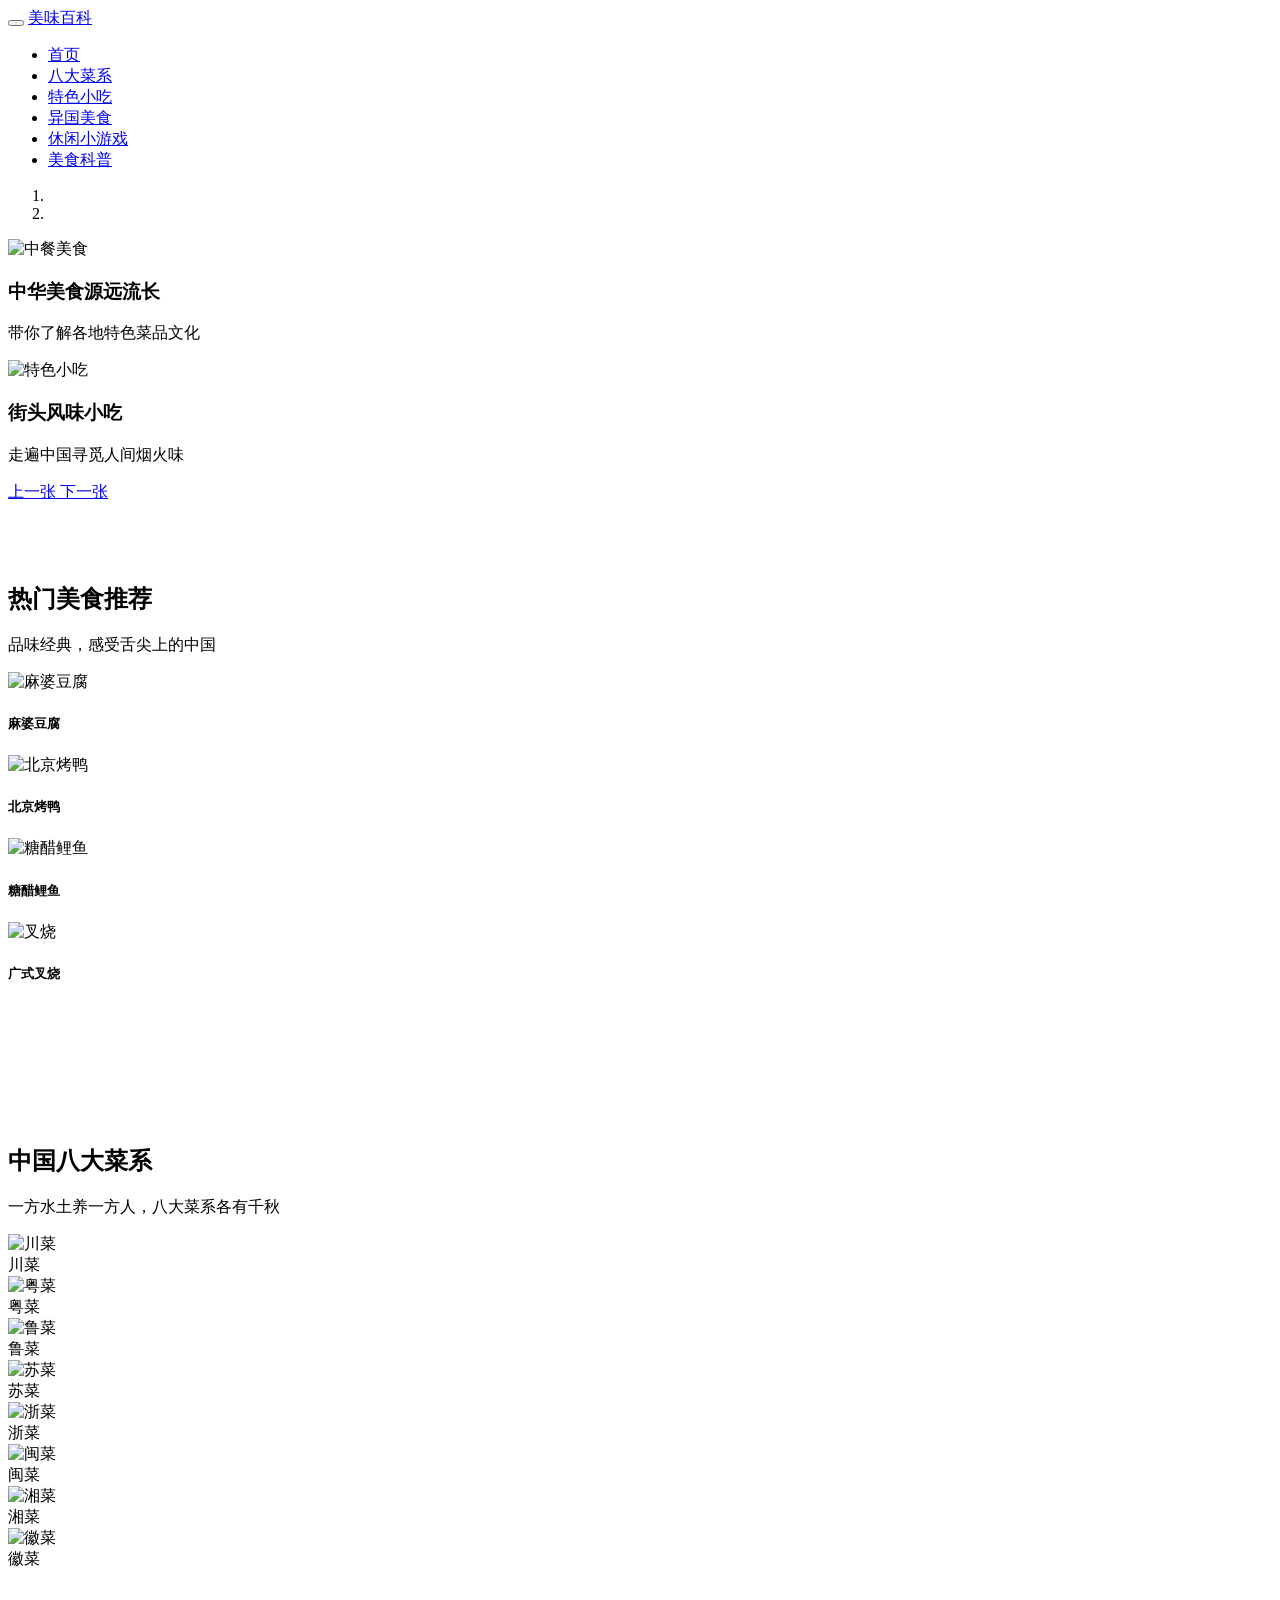
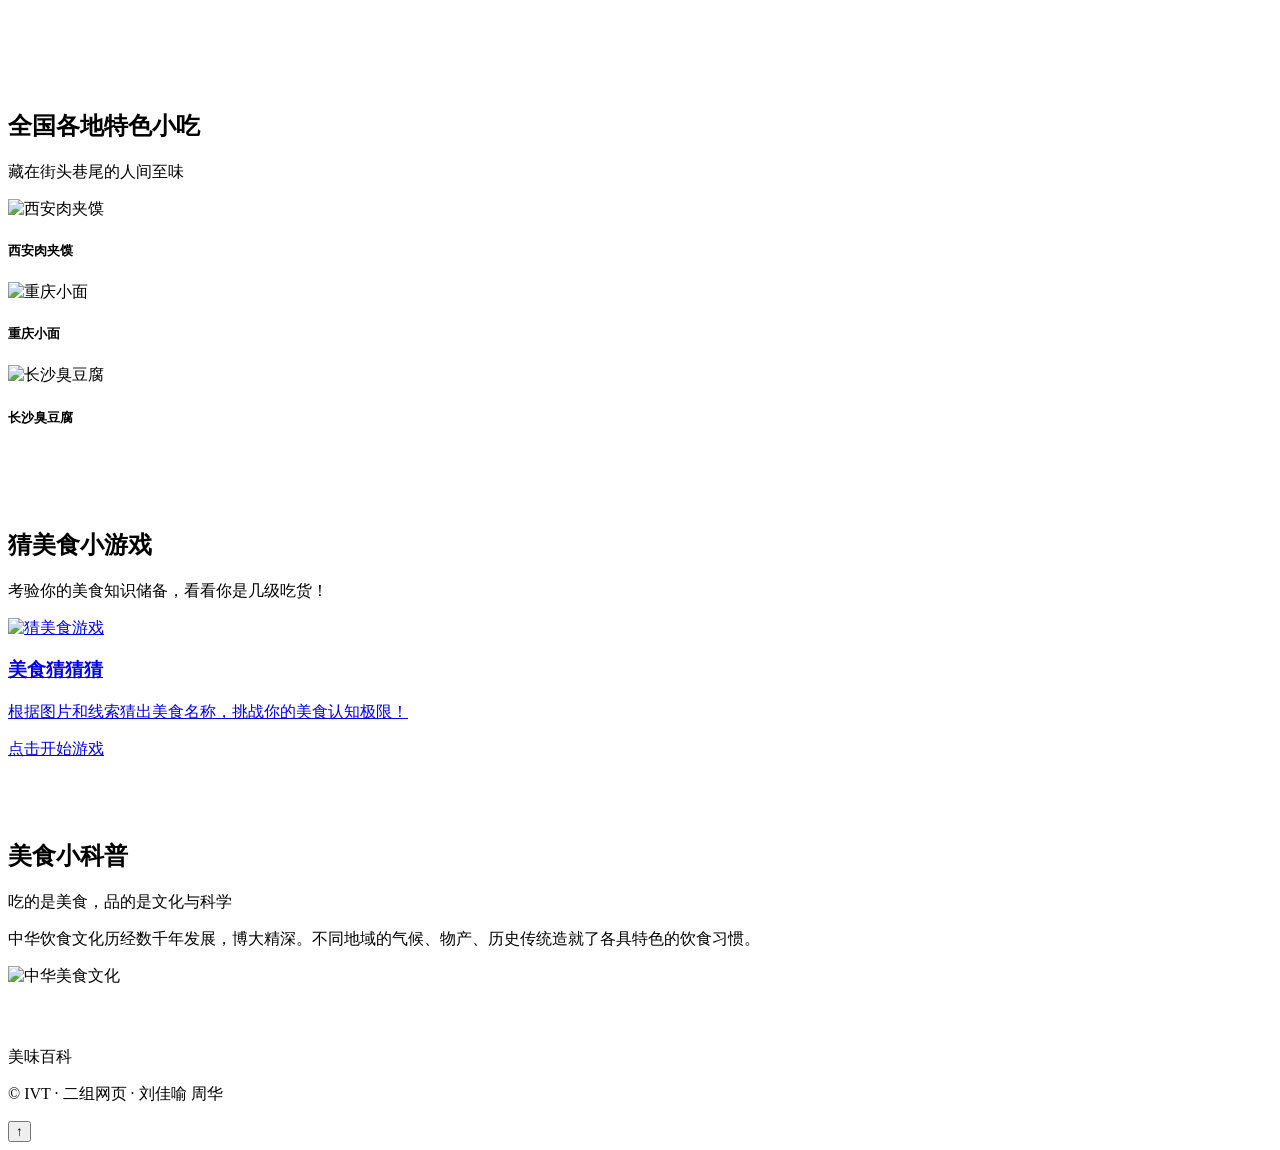
==== index.html @ beabc010 "第1步：将index.html移到根目录" ====
<!DOCTYPE html>
<html lang="zh-CN">
<head>
    <meta charset="UTF-8">
    <meta name="viewport" content="width=device-width, initial-scale=1.0">
    <title>美味百科 - 美食介绍科普网站</title>
    <link rel="stylesheet" type="text/css" href="css/bootstrap.min.css"/>
    <link rel="preconnect" href="https://fonts.googleapis.com">
    <link rel="preconnect" href="https://fonts.gstatic.com" crossorigin>
    <link href="https://fonts.googleapis.com/css2?family=Noto+Serif+SC:wght@400;600;700;900&family=Noto+Sans+SC:wght@300;400;500;700&display=swap" rel="stylesheet">
    <link rel="stylesheet" type="text/css" href="css/csgo.css"/>
</head>
<body>

<!-- 导航栏 -->
<nav class="navbar navbar-fixed-top" id="mainNav">
    <div class="container">
        <div class="navbar-header">
            <button type="button" class="navbar-toggle collapsed" data-toggle="collapse" data-target="#navMenu">
                <span class="icon-bar"></span><span class="icon-bar"></span><span class="icon-bar"></span>
            </button>
            <a class="navbar-brand" href="#">美味百科</a>
        </div>
        <div class="collapse navbar-collapse" id="navMenu">
            <ul class="nav navbar-nav navbar-right">
                <li class="active"><a href="#top">首页</a></li>
                <li><a href="#caixi">八大菜系</a></li>
                <li><a href="#xiaochi">特色小吃</a></li>
                <li><a href="#abroad">异国美食</a></li>
                <li><a href="#gameBox">休闲小游戏</a></li>
                <li><a href="#know">美食科普</a></li>
            </ul>
        </div>
    </div>
</nav>

<!-- Banner -->
<section class="banner-section" id="top">
    <div class="container">
        <div id="foodBanner" class="carousel slide" data-ride="carousel" data-interval="4000">
            <ol class="carousel-indicators">
                <li data-target="#foodBanner" data-slide-to="0" class="active"></li>
                <li data-target="#foodBanner" data-slide-to="1"></li>
            </ol>
            <div class="carousel-inner" role="listbox">
                <div class="item active">
                    <img src="img/tp/k.jpeg" alt="中餐美食">
                    <div class="carousel-caption"><h3>中华美食源远流长</h3><p>带你了解各地特色菜品文化</p></div>
                </div>
                <div class="item">
                    <img src="img/tp/t.jpeg" alt="特色小吃">
                    <div class="carousel-caption"><h3>街头风味小吃</h3><p>走遍中国寻觅人间烟火味</p></div>
                </div>
            </div>
            <a class="left carousel-control" href="#foodBanner" role="button" data-slide="prev">
                <span class="glyphicon glyphicon-chevron-left"></span><span class="sr-only">上一张</span>
            </a>
            <a class="right carousel-control" href="#foodBanner" role="button" data-slide="next">
                <span class="glyphicon glyphicon-chevron-right"></span><span class="sr-only">下一张</span>
            </a>
        </div>
    </div>
</section>

<!-- 热门美食推荐 -->
<section class="container" style="padding-top:60px;padding-bottom:60px;" id="hot">
    <div class="section-header reveal">
        <h2 class="section-title">热门美食推荐</h2>
        <p class="section-subtitle">品味经典，感受舌尖上的中国</p>
    </div>
    <div class="row">
        <div class="col-sm-6 col-md-3"><div class="food-card"><img src="img/tp/mpdf.jpeg" class="food-card-img" alt="麻婆豆腐"><div class="food-card-body"><h5 class="food-card-title">麻婆豆腐</h5></div></div></div>
        <div class="col-sm-6 col-md-3"><div class="food-card"><img src="img/tp/bjky.jpeg" class="food-card-img" alt="北京烤鸭"><div class="food-card-body"><h5 class="food-card-title">北京烤鸭</h5></div></div></div>
        <div class="col-sm-6 col-md-3"><div class="food-card"><img src="img/tp/tcly.jpeg" class="food-card-img" alt="糖醋鲤鱼"><div class="food-card-body"><h5 class="food-card-title">糖醋鲤鱼</h5></div></div></div>
        <div class="col-sm-6 col-md-3"><div class="food-card"><img src="img/tp/gscs.jpeg" class="food-card-img" alt="叉烧"><div class="food-card-body"><h5 class="food-card-title">广式叉烧</h5></div></div></div>
    </div>
</section>

<!-- 八大菜系 -->
<section id="caixi" style="padding-top:60px;padding-bottom:60px;">
    <div class="container">
        <div class="section-header reveal"><h2 class="section-title">中国八大菜系</h2><p class="section-subtitle">一方水土养一方人，八大菜系各有千秋</p></div>
        <div class="row">
            <div class="col-sm-6 col-md-3 reveal"><div class="cuisine-card cuisine-sichuan"><img src="img/tp/cc.jpg" alt="川菜"><div class="cuisine-name">川菜</div></div></div>
            <div class="col-sm-6 col-md-3 reveal"><div class="cuisine-card cuisine-guangdong"><img src="img/tp/yc.jpg" alt="粤菜"><div class="cuisine-name">粤菜</div></div></div>
            <div class="col-sm-6 col-md-3 reveal"><div class="cuisine-card cuisine-shandong"><img src="img/tp/lc.jpg" alt="鲁菜"><div class="cuisine-name">鲁菜</div></div></div>
            <div class="col-sm-6 col-md-3 reveal"><div class="cuisine-card cuisine-jiangsu"><img src="img/tp/sc.jpg" alt="苏菜"><div class="cuisine-name">苏菜</div></div></div>
            <div class="col-sm-6 col-md-3 reveal"><div class="cuisine-card cuisine-zhejiang"><img src="img/tp/zc.jpg" alt="浙菜"><div class="cuisine-name">浙菜</div></div></div>
            <div class="col-sm-6 col-md-3 reveal"><div class="cuisine-card cuisine-fujian"><img src="img/tp/mc.jpg" alt="闽菜"><div class="cuisine-name">闽菜</div></div></div>
            <div class="col-sm-6 col-md-3 reveal"><div class="cuisine-card cuisine-hunan"><img src="img/tp/xc.jpg" alt="湘菜"><div class="cuisine-name">湘菜</div></div></div>
            <div class="col-sm-6 col-md-3 reveal"><div class="cuisine-card cuisine-anhui"><img src="img/tp/wc.jpg" alt="徽菜"><div class="cuisine-name">徽菜</div></div></div>
        </div>
    </div>
</section>

<!-- 特色小吃 -->
<section id="xiaochi" class="snack-section" style="padding-top:60px;padding-bottom:60px;">
    <div class="container">
        <div class="section-header reveal">
            <h2 class="section-title">全国各地特色小吃</h2>
            <p class="section-subtitle">藏在街头巷尾的人间至味</p>
        </div>
        <div class="row">
            <div class="col-md-4 col-sm-6 reveal"><div class="snack-card"><div class="snack-img-wrap"><img src="img/tp/rjm.jpg" alt="西安肉夹馍"></div><div class="snack-body"><h5>西安肉夹馍</h5></div></div></div>
            <div class="col-md-4 col-sm-6 reveal"><div class="snack-card"><div class="snack-img-wrap"><img src="img/tp/cqxm.jpg" alt="重庆小面"></div><div class="snack-body"><h5>重庆小面</h5></div></div></div>
            <div class="col-md-4 col-sm-6 reveal"><div class="snack-card"><div class="snack-img-wrap"><img src="img/tp/sxcdf.jpg" alt="长沙臭豆腐"></div><div class="snack-body"><h5>长沙臭豆腐</h5></div></div></div>
        </div>
    </div>
</section>

<!-- 休闲小游戏 -->
<section class="game-section" id="gameBox">
    <div class="container">
        <div class="section-header reveal">
            <h2 class="section-title">猜美食小游戏</h2>
            <p class="section-subtitle">考验你的美食知识储备，看看你是几级吃货！</p>
        </div>
        <a href="ms.html" class="game-link reveal">
            <div class="game-inner">
                <div class="game-thumb-wrap"><img src="img/12.jpg" class="game-thumb" alt="猜美食游戏"></div>
                <div class="game-info-wrap">
                    <h3>美食猜猜猜</h3>
                    <p>根据图片和线索猜出美食名称，挑战你的美食认知极限！</p>
                    <span class="game-btn">点击开始游戏</span>
                </div>
            </div>
        </a>
    </div>
</section>

<!-- 美食科普 -->
<section id="know" class="science-section" style="padding-top:60px;padding-bottom:60px;">
    <div class="container">
        <div class="section-header reveal">
            <h2 class="section-title">美食小科普</h2>
            <p class="section-subtitle">吃的是美食，品的是文化与科学</p>
        </div>

        <div class="science-box reveal">
            <p>中华饮食文化历经数千年发展，博大精深。不同地域的气候、物产、历史传统造就了各具特色的饮食习惯。</p>
            <img src="img/tp/zgms.jpg" alt="中华美食文化">
        </div>
    </div>
</section>

<!-- 页脚 -->
<footer>
    <div class="container text-center">
        <div class="footer-brand">美味百科</div>
        <p>&copy; IVT &middot; 二组网页 &middot; 刘佳喻 周华</p>
    </div>
</footer>

<button class="back-to-top" id="backToTop" aria-label="回到顶部">&uarr;</button>

<script src="js/jquery.min.js"></script>
<script src="js/bootstrap.min.js"></script>
<script src="js/main.js"></script>
<script>
(function ($) {
    'use strict';

    var $nav = $('#mainNav');
    $(window).on('scroll', function () {
        $nav.toggleClass('scrolled', $(this).scrollTop() > 50);
    });

    var $sections = $('section[id]');
    var $navLinks = $('.navbar .nav > li > a');
    function activateNav() {
        var scrollY = $(window).scrollTop() + 100;
        $sections.each(function () {
            var top = $(this).offset().top;
            var height = $(this).outerHeight();
            var id = $(this).attr('id');
            if (scrollY >= top && scrollY < top + height) {
                $navLinks.parent().removeClass('active');
                $navLinks.filter('[href="#' + id + '"]').parent().addClass('active');
            }
        });
    }
    $(window).on('scroll', activateNav);

    $('a[href^="#"]').on('click', function (e) {
        var target = $(this.getAttribute('href'));
        if (target.length) {
            e.preventDefault();
            $('html, body').stop().animate({ scrollTop: target.offset().top - 60 }, 500);
            $('#navMenu').collapse('hide');
        }
    });

    var $reveals = $('.reveal');
    function checkReveal() {
        var windowBottom = $(window).scrollTop() + $(window).height();
        $reveals.each(function () {
            if ($(this).offset().top < windowBottom - 60) {
                $(this).addClass('visible');
            }
        });
    }
    $(window).on('scroll', checkReveal);
    checkReveal();

    var $btnTop = $('#backToTop');
    $(window).on('scroll', function () { $btnTop.toggleClass('visible', $(this).scrollTop() > 400); });
    $btnTop.on('click', function () { $('html, body').stop().animate({ scrollTop: 0 }, 500); });

})(jQuery);
</script>
</body>
</html>
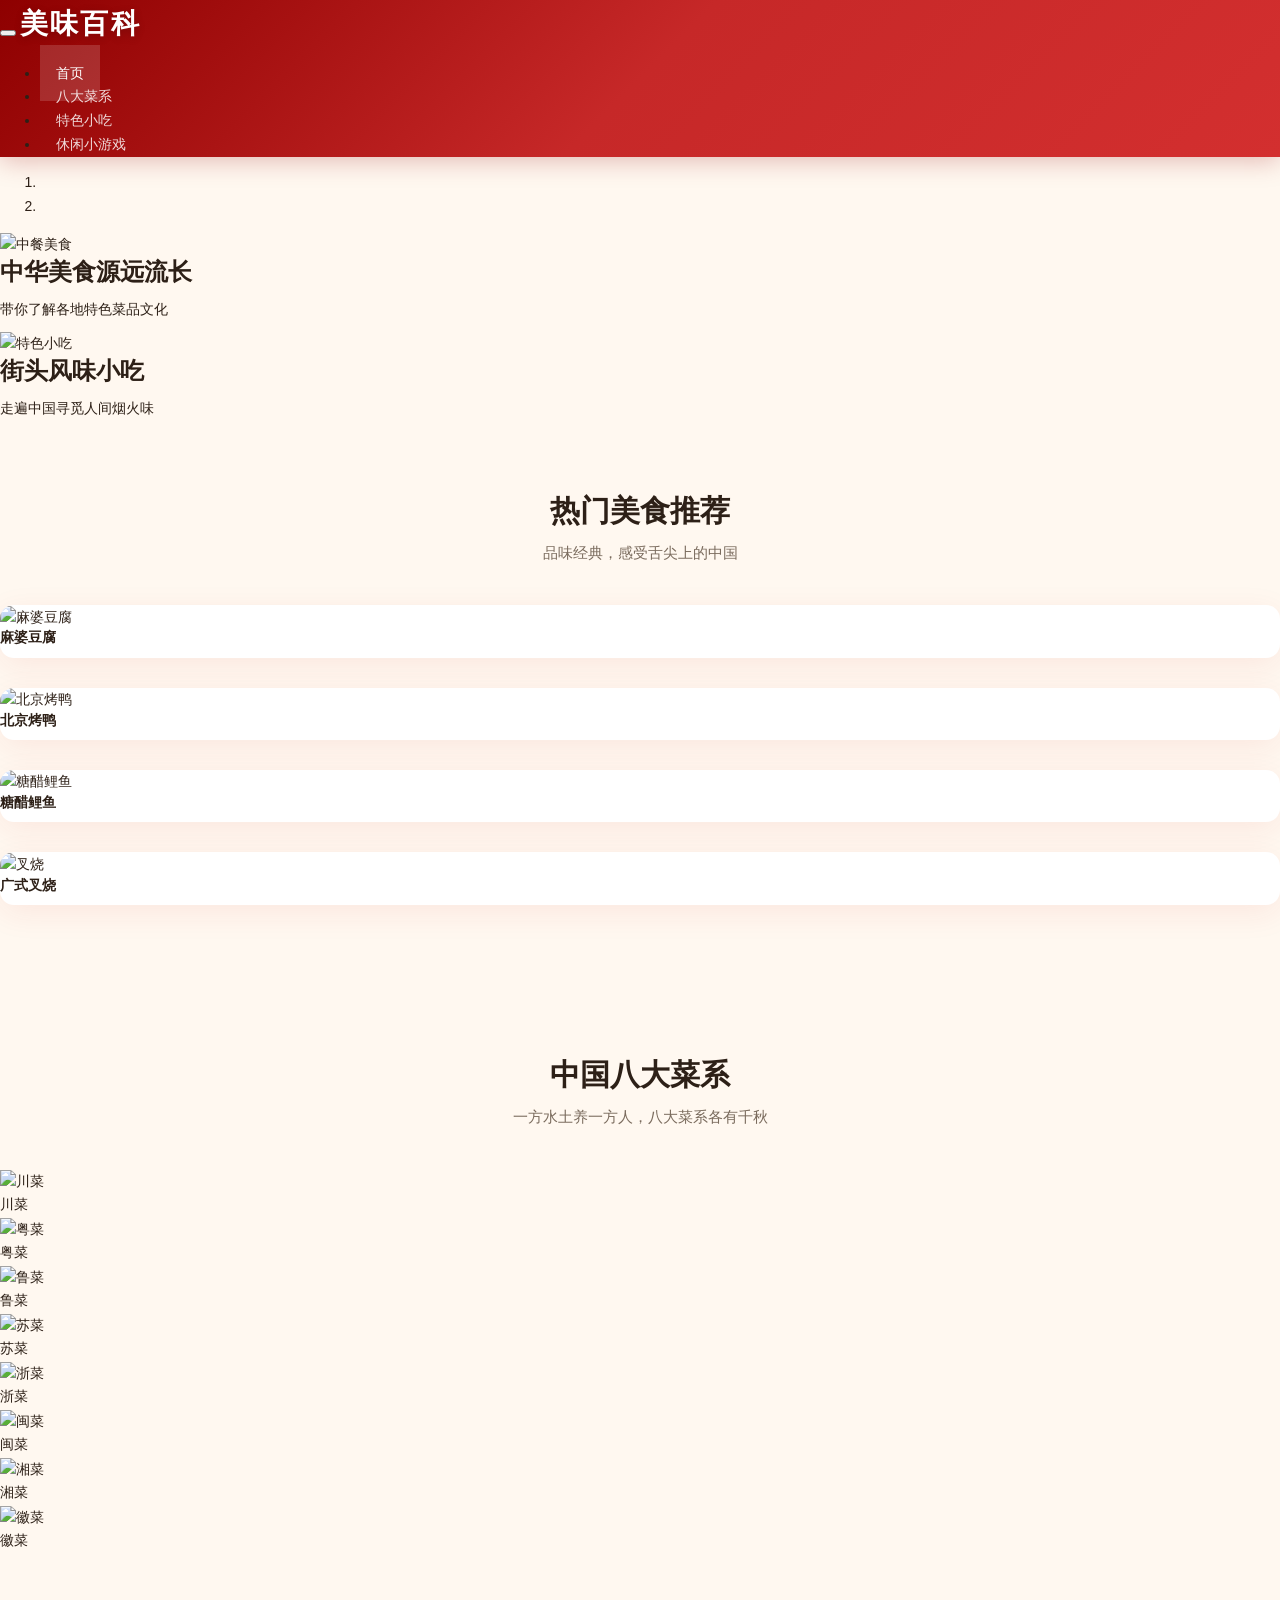
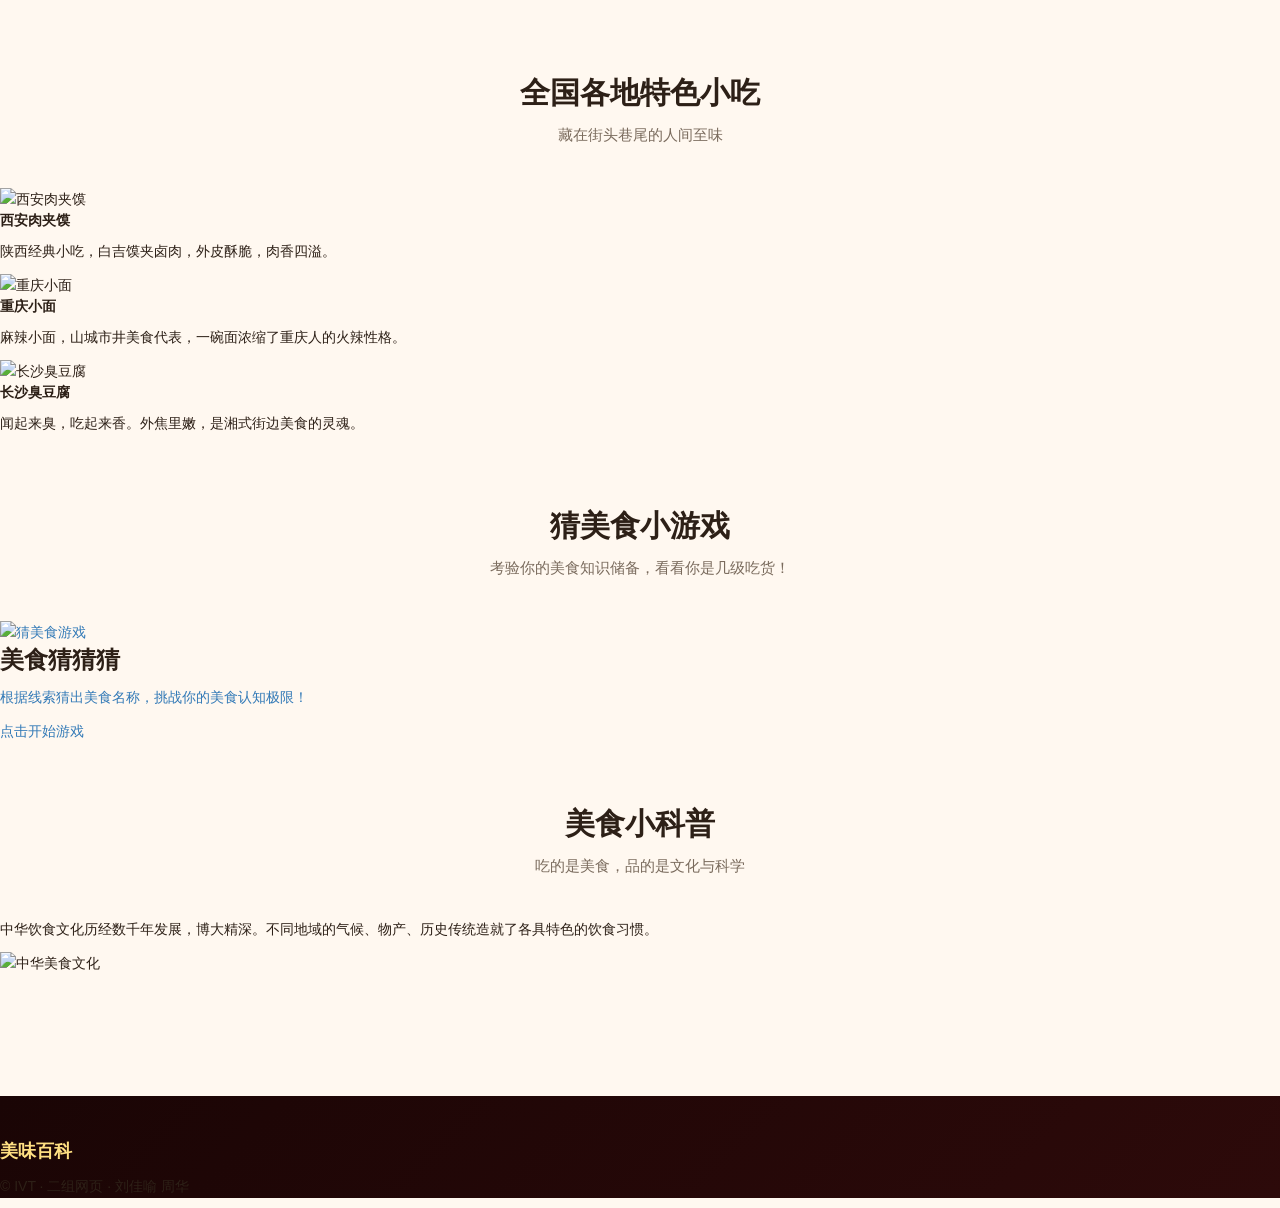
==== commit 962cbd80: "修复：用Unsplash CDN图片替代本地图片，解决照片无法显示问题" ====
--- a/index.html
+++ b/index.html
@@ -26,9 +26,7 @@
                 <li class="active"><a href="#top">首页</a></li>
                 <li><a href="#caixi">八大菜系</a></li>
                 <li><a href="#xiaochi">特色小吃</a></li>
-                <li><a href="#abroad">异国美食</a></li>
                 <li><a href="#gameBox">休闲小游戏</a></li>
-                <li><a href="#know">美食科普</a></li>
             </ul>
         </div>
     </div>
@@ -44,11 +42,11 @@
             </ol>
             <div class="carousel-inner" role="listbox">
                 <div class="item active">
-                    <img src="img/tp/k.jpeg" alt="中餐美食">
+                    <img src="https://images.unsplash.com/photo-1546069901-ba9599a7e63c?w=800&h=400&fit=crop" alt="中餐美食">
                     <div class="carousel-caption"><h3>中华美食源远流长</h3><p>带你了解各地特色菜品文化</p></div>
                 </div>
                 <div class="item">
-                    <img src="img/tp/t.jpeg" alt="特色小吃">
+                    <img src="https://images.unsplash.com/photo-1556688266-0dd1d0d9a5c5?w=800&h=400&fit=crop" alt="特色小吃">
                     <div class="carousel-caption"><h3>街头风味小吃</h3><p>走遍中国寻觅人间烟火味</p></div>
                 </div>
             </div>
@@ -69,10 +67,10 @@
         <p class="section-subtitle">品味经典，感受舌尖上的中国</p>
     </div>
     <div class="row">
-        <div class="col-sm-6 col-md-3"><div class="food-card"><img src="img/tp/mpdf.jpeg" class="food-card-img" alt="麻婆豆腐"><div class="food-card-body"><h5 class="food-card-title">麻婆豆腐</h5></div></div></div>
-        <div class="col-sm-6 col-md-3"><div class="food-card"><img src="img/tp/bjky.jpeg" class="food-card-img" alt="北京烤鸭"><div class="food-card-body"><h5 class="food-card-title">北京烤鸭</h5></div></div></div>
-        <div class="col-sm-6 col-md-3"><div class="food-card"><img src="img/tp/tcly.jpeg" class="food-card-img" alt="糖醋鲤鱼"><div class="food-card-body"><h5 class="food-card-title">糖醋鲤鱼</h5></div></div></div>
-        <div class="col-sm-6 col-md-3"><div class="food-card"><img src="img/tp/gscs.jpeg" class="food-card-img" alt="叉烧"><div class="food-card-body"><h5 class="food-card-title">广式叉烧</h5></div></div></div>
+        <div class="col-sm-6 col-md-3"><div class="food-card"><img src="https://images.unsplash.com/photo-1555939594-58d7cb561ae1?w=300&h=200&fit=crop" class="food-card-img" alt="麻婆豆腐"><div class="food-card-body"><h5 class="food-card-title">麻婆豆腐</h5></div></div></div>
+        <div class="col-sm-6 col-md-3"><div class="food-card"><img src="https://images.unsplash.com/photo-1596504335112-52a74d440aa1?w=300&h=200&fit=crop" class="food-card-img" alt="北京烤鸭"><div class="food-card-body"><h5 class="food-card-title">北京烤鸭</h5></div></div></div>
+        <div class="col-sm-6 col-md-3"><div class="food-card"><img src="https://images.unsplash.com/photo-1598103442097-8b74394b95c6?w=300&h=200&fit=crop" class="food-card-img" alt="糖醋鲤鱼"><div class="food-card-body"><h5 class="food-card-title">糖醋鲤鱼</h5></div></div></div>
+        <div class="col-sm-6 col-md-3"><div class="food-card"><img src="https://images.unsplash.com/photo-1546069901-ba9599a7e63c?w=300&h=200&fit=crop" class="food-card-img" alt="叉烧"><div class="food-card-body"><h5 class="food-card-title">广式叉烧</h5></div></div></div>
     </div>
 </section>
 
@@ -81,14 +79,14 @@
     <div class="container">
         <div class="section-header reveal"><h2 class="section-title">中国八大菜系</h2><p class="section-subtitle">一方水土养一方人，八大菜系各有千秋</p></div>
         <div class="row">
-            <div class="col-sm-6 col-md-3 reveal"><div class="cuisine-card cuisine-sichuan"><img src="img/tp/cc.jpg" alt="川菜"><div class="cuisine-name">川菜</div></div></div>
-            <div class="col-sm-6 col-md-3 reveal"><div class="cuisine-card cuisine-guangdong"><img src="img/tp/yc.jpg" alt="粤菜"><div class="cuisine-name">粤菜</div></div></div>
-            <div class="col-sm-6 col-md-3 reveal"><div class="cuisine-card cuisine-shandong"><img src="img/tp/lc.jpg" alt="鲁菜"><div class="cuisine-name">鲁菜</div></div></div>
-            <div class="col-sm-6 col-md-3 reveal"><div class="cuisine-card cuisine-jiangsu"><img src="img/tp/sc.jpg" alt="苏菜"><div class="cuisine-name">苏菜</div></div></div>
-            <div class="col-sm-6 col-md-3 reveal"><div class="cuisine-card cuisine-zhejiang"><img src="img/tp/zc.jpg" alt="浙菜"><div class="cuisine-name">浙菜</div></div></div>
-            <div class="col-sm-6 col-md-3 reveal"><div class="cuisine-card cuisine-fujian"><img src="img/tp/mc.jpg" alt="闽菜"><div class="cuisine-name">闽菜</div></div></div>
-            <div class="col-sm-6 col-md-3 reveal"><div class="cuisine-card cuisine-hunan"><img src="img/tp/xc.jpg" alt="湘菜"><div class="cuisine-name">湘菜</div></div></div>
-            <div class="col-sm-6 col-md-3 reveal"><div class="cuisine-card cuisine-anhui"><img src="img/tp/wc.jpg" alt="徽菜"><div class="cuisine-name">徽菜</div></div></div>
+            <div class="col-sm-6 col-md-3 reveal"><div class="cuisine-card cuisine-sichuan"><img src="https://images.unsplash.com/photo-1546069901-ba9599a7e63c?w=200&h=150&fit=crop" alt="川菜"><div class="cuisine-name">川菜</div></div></div>
+            <div class="col-sm-6 col-md-3 reveal"><div class="cuisine-card cuisine-guangdong"><img src="https://images.unsplash.com/photo-1596504335112-52a74d440aa1?w=200&h=150&fit=crop" alt="粤菜"><div class="cuisine-name">粤菜</div></div></div>
+            <div class="col-sm-6 col-md-3 reveal"><div class="cuisine-card cuisine-shandong"><img src="https://images.unsplash.com/photo-1598103442097-8b74394b95c6?w=200&h=150&fit=crop" alt="鲁菜"><div class="cuisine-name">鲁菜</div></div></div>
+            <div class="col-sm-6 col-md-3 reveal"><div class="cuisine-card cuisine-jiangsu"><img src="https://images.unsplash.com/photo-1546069901-ba9599a7e63c?w=200&h=150&fit=crop" alt="苏菜"><div class="cuisine-name">苏菜</div></div></div>
+            <div class="col-sm-6 col-md-3 reveal"><div class="cuisine-card cuisine-zhejiang"><img src="https://images.unsplash.com/photo-1556688266-0dd1d0d9a5c5?w=200&h=150&fit=crop" alt="浙菜"><div class="cuisine-name">浙菜</div></div></div>
+            <div class="col-sm-6 col-md-3 reveal"><div class="cuisine-card cuisine-fujian"><img src="https://images.unsplash.com/photo-1598103442097-8b74394b95c6?w=200&h=150&fit=crop" alt="闽菜"><div class="cuisine-name">闽菜</div></div></div>
+            <div class="col-sm-6 col-md-3 reveal"><div class="cuisine-card cuisine-hunan"><img src="https://images.unsplash.com/photo-1546069901-ba9599a7e63c?w=200&h=150&fit=crop" alt="湘菜"><div class="cuisine-name">湘菜</div></div></div>
+            <div class="col-sm-6 col-md-3 reveal"><div class="cuisine-card cuisine-anhui"><img src="https://images.unsplash.com/photo-1596504335112-52a74d440aa1?w=200&h=150&fit=crop" alt="徽菜"><div class="cuisine-name">徽菜</div></div></div>
         </div>
     </div>
 </section>
@@ -101,9 +99,9 @@
             <p class="section-subtitle">藏在街头巷尾的人间至味</p>
         </div>
         <div class="row">
-            <div class="col-md-4 col-sm-6 reveal"><div class="snack-card"><div class="snack-img-wrap"><img src="img/tp/rjm.jpg" alt="西安肉夹馍"></div><div class="snack-body"><h5>西安肉夹馍</h5></div></div></div>
-            <div class="col-md-4 col-sm-6 reveal"><div class="snack-card"><div class="snack-img-wrap"><img src="img/tp/cqxm.jpg" alt="重庆小面"></div><div class="snack-body"><h5>重庆小面</h5></div></div></div>
-            <div class="col-md-4 col-sm-6 reveal"><div class="snack-card"><div class="snack-img-wrap"><img src="img/tp/sxcdf.jpg" alt="长沙臭豆腐"></div><div class="snack-body"><h5>长沙臭豆腐</h5></div></div></div>
+            <div class="col-md-4 col-sm-6 reveal"><div class="snack-card"><div class="snack-img-wrap"><img src="https://images.unsplash.com/photo-1555939594-58d7cb561ae1?w=400&h=240&fit=crop" alt="西安肉夹馍"></div><div class="snack-body"><h5>西安肉夹馍</h5><p>陕西经典小吃，白吉馍夹卤肉，外皮酥脆，肉香四溢。</p></div></div></div>
+            <div class="col-md-4 col-sm-6 reveal"><div class="snack-card"><div class="snack-img-wrap"><img src="https://images.unsplash.com/photo-1569718776959-6a3ece0dba36?w=400&h=240&fit=crop" alt="重庆小面"></div><div class="snack-body"><h5>重庆小面</h5><p>麻辣小面，山城市井美食代表，一碗面浓缩了重庆人的火辣性格。</p></div></div></div>
+            <div class="col-md-4 col-sm-6 reveal"><div class="snack-card"><div class="snack-img-wrap"><img src="https://images.unsplash.com/photo-1546069901-ba9599a7e63c?w=400&h=240&fit=crop" alt="长沙臭豆腐"></div><div class="snack-body"><h5>长沙臭豆腐</h5><p>闻起来臭，吃起来香。外焦里嫩，是湘式街边美食的灵魂。</p></div></div></div>
         </div>
     </div>
 </section>
@@ -117,10 +115,10 @@
         </div>
         <a href="ms.html" class="game-link reveal">
             <div class="game-inner">
-                <div class="game-thumb-wrap"><img src="img/12.jpg" class="game-thumb" alt="猜美食游戏"></div>
+                <div class="game-thumb-wrap"><img src="https://images.unsplash.com/photo-1596504335112-52a74d440aa1?w=160&h=160&fit=crop" class="game-thumb" alt="猜美食游戏"></div>
                 <div class="game-info-wrap">
                     <h3>美食猜猜猜</h3>
-                    <p>根据图片和线索猜出美食名称，挑战你的美食认知极限！</p>
+                    <p>根据线索猜出美食名称，挑战你的美食认知极限！</p>
                     <span class="game-btn">点击开始游戏</span>
                 </div>
             </div>
@@ -138,7 +136,7 @@
 
         <div class="science-box reveal">
             <p>中华饮食文化历经数千年发展，博大精深。不同地域的气候、物产、历史传统造就了各具特色的饮食习惯。</p>
-            <img src="img/tp/zgms.jpg" alt="中华美食文化">
+            <img src="https://images.unsplash.com/photo-1546069901-ba9599a7e63c?w=800&h=400&fit=crop" alt="中华美食文化">
         </div>
     </div>
 </section>
@@ -153,9 +151,8 @@
 
 <button class="back-to-top" id="backToTop" aria-label="回到顶部">&uarr;</button>
 
-<script src="js/jquery.min.js"></script>
-<script src="js/bootstrap.min.js"></script>
-<script src="js/main.js"></script>
+<script src="https://code.jquery.com/jquery-1.12.4.min.js"></script>
+<script src="https://maxcdn.bootstrapcdn.com/bootstrap/3.3.6/js/bootstrap.min.js"></script>
 <script>
 (function ($) {
     'use strict';
@@ -164,22 +161,6 @@
     $(window).on('scroll', function () {
         $nav.toggleClass('scrolled', $(this).scrollTop() > 50);
     });
-
-    var $sections = $('section[id]');
-    var $navLinks = $('.navbar .nav > li > a');
-    function activateNav() {
-        var scrollY = $(window).scrollTop() + 100;
-        $sections.each(function () {
-            var top = $(this).offset().top;
-            var height = $(this).outerHeight();
-            var id = $(this).attr('id');
-            if (scrollY >= top && scrollY < top + height) {
-                $navLinks.parent().removeClass('active');
-                $navLinks.filter('[href="#' + id + '"]').parent().addClass('active');
-            }
-        });
-    }
-    $(window).on('scroll', activateNav);
 
     $('a[href^="#"]').on('click', function (e) {
         var target = $(this.getAttribute('href'));
--- a/css/csgo.css
+++ b/css/csgo.css
@@ -0,0 +1 @@
+:root {--clr-primary: #C62828;--clr-primary-dark: #8E0000;--clr-accent: #FF8F00;--clr-accent-light: #FFE082;--clr-bg: #FFF8F0;--clr-surface: #FFFFFF;--clr-text: #2D2017;--clr-text-muted: #7A6B5D;--clr-warm-gray: #F5EDE3;--font-display: 'Noto Serif SC', serif;--font-body: 'Noto Sans SC', sans-serif;--shadow-card: 0 8px 32px rgba(198,40,40,.08);--shadow-hover: 0 16px 48px rgba(198,40,40,.16);--radius-lg: 20px;--radius-md: 14px;}*,*::before,*::after{box-sizing:border-box;}html{scroll-behavior:smooth;scroll-padding-top:80px;}body{font-family:var(--font-body);color:var(--clr-text);background:var(--clr-bg);overflow-x:hidden;line-height:1.7;}body>*{position:relative;z-index:1;}h1,h2,h3,h4,h5{font-family:var(--font-display);font-weight:700;line-height:1.3;color:var(--clr-text);margin-top:0;}img{max-width:100%;height:auto;}.navbar{min-height:60px;margin-bottom:0;border:none;background:linear-gradient(135deg,var(--clr-primary-dark) 0%,var(--clr-primary) 50%,#D32F2F 100%);box-shadow:0 4px 24px rgba(142,0,0,.25);}.navbar.scrolled{box-shadow:0 2px 16px rgba(142,0,0,.35);}.navbar .navbar-brand{font-family:var(--font-display);font-weight:900;font-size:28px;letter-spacing:.08em;color:#fff!important;text-shadow:0 2px 8px rgba(0,0,0,.2);}.navbar .navbar-brand:hover{color:var(--clr-accent-light)!important;}.navbar .nav>li>a{color:rgba(255,255,255,.85);font-weight:500;font-size:14px;padding:20px 16px;transition:all .25s ease;position:relative;}.navbar .nav>li>a:hover,.navbar .nav>li.active>a{color:#fff;background:rgba(255,255,255,.15);}.section-header{text-align:center;margin-bottom:40px;}.section-title{font-family:var(--font-display);font-size:30px;font-weight:900;color:var(--clr-text);}.section-subtitle{color:var(--clr-text-muted);font-size:15px;margin-top:4px;}.food-card{border:none;border-radius:var(--radius-md);overflow:hidden;box-shadow:var(--shadow-card);transition:all .35s;background:var(--clr-surface);margin-bottom:30px;cursor:pointer;}.food-card:hover{transform:translateY(-8px);box-shadow:var(--shadow-hover);}.food-card .food-card-img{height:200px;width:100%;object-fit:cover;}.footer-brand{font-family:var(--font-display);font-weight:700;color:var(--clr-accent-light);font-size:18px;margin-bottom:8px;}footer{background:linear-gradient(135deg,#1a0505 0%,#2d0a0a 100%);padding-top:40px;margin-top:60px;}.back-to-top{position:fixed;bottom:30px;right:30px;width:50px;height:50px;background:linear-gradient(135deg,var(--clr-primary),var(--clr-primary-dark));color:#fff;border:none;border-radius:50%;font-size:20px;cursor:pointer;opacity:0;visibility:hidden;transform:translateY(20px);transition:all .3s ease;z-index:999;text-align:center;line-height:50px;padding:0;}.back-to-top.visible{opacity:1;visibility:visible;transform:translateY(0);}.reveal{opacity:0;transform:translateY(30px);transition:opacity .7s ease,transform .7s ease;}.reveal.visible{opacity:1;transform:translateY(0);}
